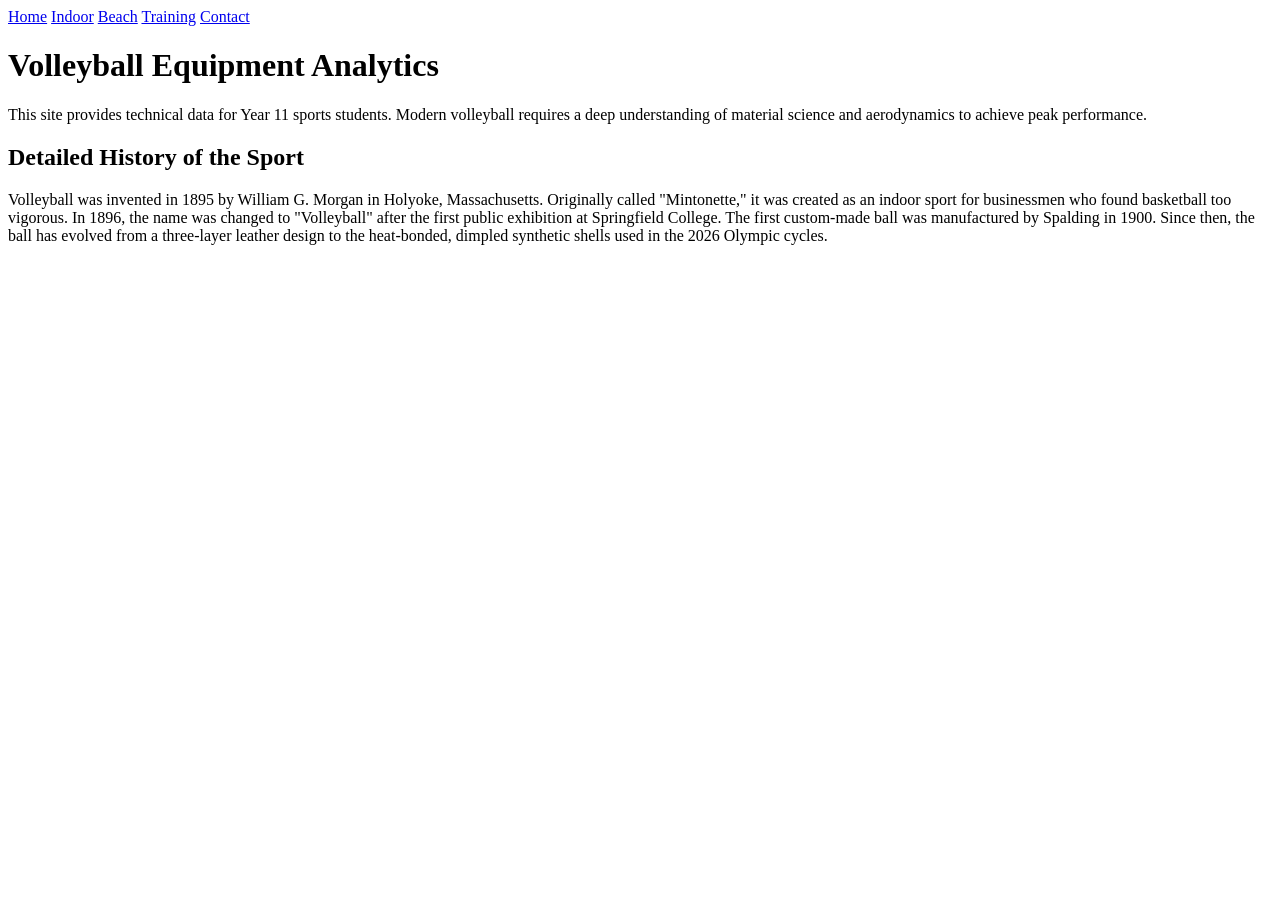
==== index.html @ 8272333a "Add files via upload" ====
<!DOCTYPE html>
<html>
<head>
    <link rel="stylesheet" href="style.css">
    <title>Volleyball Hub | Home</title>
</head>
<body>
    <nav>
        <a href="index.html">Home</a>
        <a href="indoor.html">Indoor</a>
        <a href="beach.html">Beach</a>
        <a href="training.html">Training</a>
        <a href="contact.html">Contact</a>
    </nav>
    <div class="container">
        <h1>Volleyball Equipment Analytics</h1>
        <p>This site provides technical data for Year 11 sports students. Modern volleyball requires a deep understanding of material science and aerodynamics to achieve peak performance.</p>
        
        <h2>Detailed History of the Sport</h2>
        <p>Volleyball was invented in 1895 by William G. Morgan in Holyoke, Massachusetts. Originally called "Mintonette," it was created as an indoor sport for businessmen who found basketball too vigorous. In 1896, the name was changed to "Volleyball" after the first public exhibition at Springfield College. The first custom-made ball was manufactured by Spalding in 1900. Since then, the ball has evolved from a three-layer leather design to the heat-bonded, dimpled synthetic shells used in the 2026 Olympic cycles.</p>
    </div>
</body>
</html>
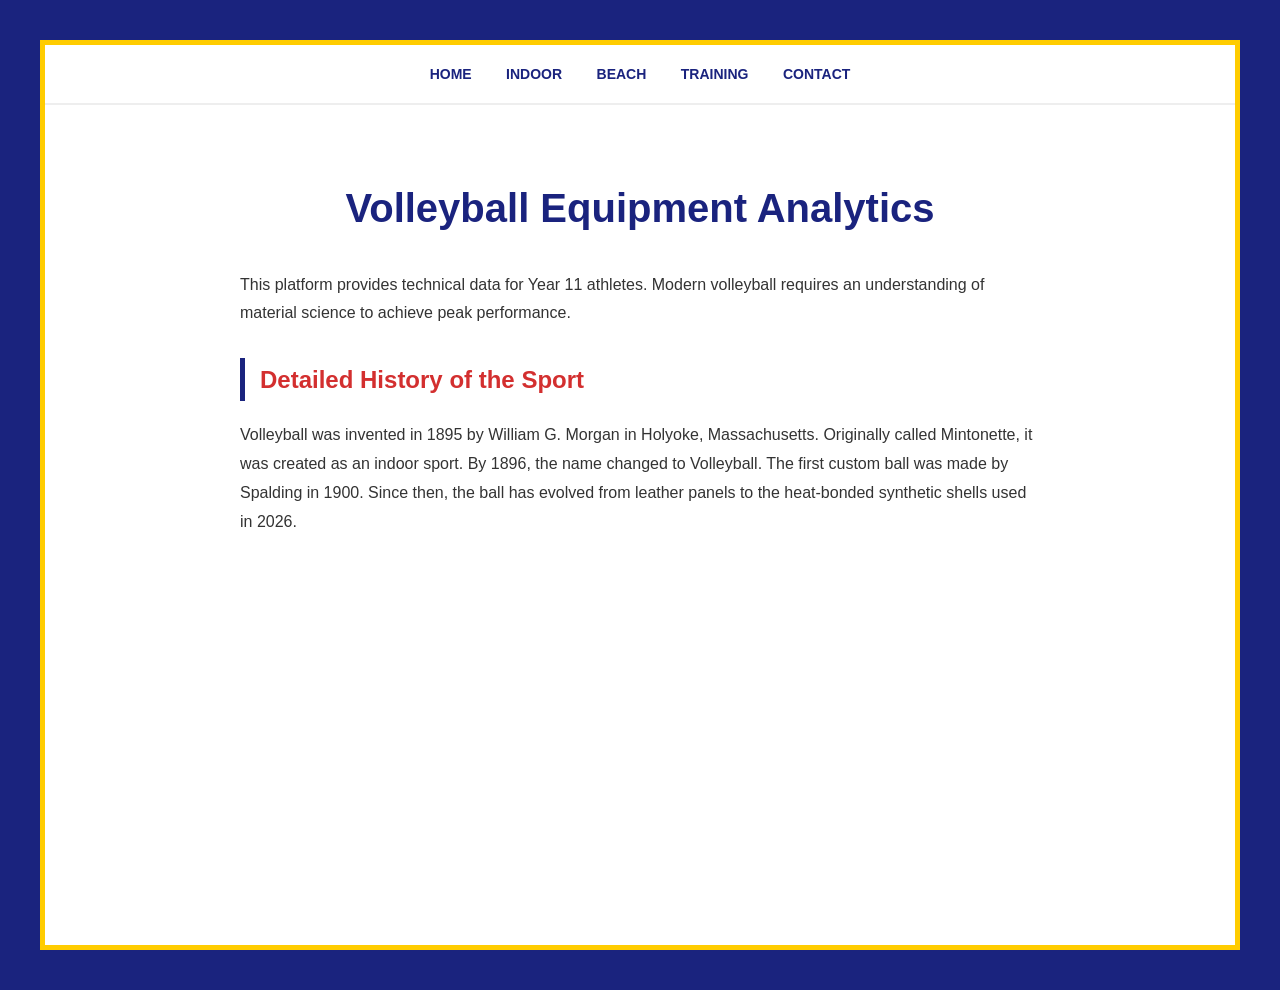
==== commit b5ab7438: "Add files via upload" ====
--- a/index.html
+++ b/index.html
@@ -1,8 +1,9 @@
 <!DOCTYPE html>
 <html>
 <head>
+    <meta charset="UTF-8">
+    <title>Volleyball Hub | Home</title>
     <link rel="stylesheet" href="style.css">
-    <title>Volleyball Hub | Home</title>
 </head>
 <body>
     <nav>
@@ -14,10 +15,9 @@
     </nav>
     <div class="container">
         <h1>Volleyball Equipment Analytics</h1>
-        <p>This site provides technical data for Year 11 sports students. Modern volleyball requires a deep understanding of material science and aerodynamics to achieve peak performance.</p>
-        
+        <p>This platform provides technical data for Year 11 athletes. Modern volleyball requires an understanding of material science to achieve peak performance.</p>
         <h2>Detailed History of the Sport</h2>
-        <p>Volleyball was invented in 1895 by William G. Morgan in Holyoke, Massachusetts. Originally called "Mintonette," it was created as an indoor sport for businessmen who found basketball too vigorous. In 1896, the name was changed to "Volleyball" after the first public exhibition at Springfield College. The first custom-made ball was manufactured by Spalding in 1900. Since then, the ball has evolved from a three-layer leather design to the heat-bonded, dimpled synthetic shells used in the 2026 Olympic cycles.</p>
+        <p>Volleyball was invented in 1895 by William G. Morgan in Holyoke, Massachusetts. Originally called Mintonette, it was created as an indoor sport. By 1896, the name changed to Volleyball. The first custom ball was made by Spalding in 1900. Since then, the ball has evolved from leather panels to the heat-bonded synthetic shells used in 2026.</p>
     </div>
 </body>
 </html>
--- a/style.css
+++ b/style.css
@@ -0,0 +1,76 @@
+/* Layout and Large Navy Border */
+html {
+    background-color: #1a237e;
+    padding: 40px;
+}
+
+body {
+    font-family: sans-serif;
+    margin: 0;
+    padding: 0;
+    background-color: #ffffff;
+    color: #333;
+    border: 5px solid #ffcc00; /* Gold inner frame */
+    min-height: 100vh;
+}
+
+/* Navigation Bar */
+nav {
+    background-color: #ffffff;
+    padding: 20px;
+    text-align: center;
+    border-bottom: 2px solid #eeeeee;
+}
+
+nav a {
+    color: #1a237e;
+    margin: 0 15px;
+    text-decoration: none;
+    font-weight: bold;
+    text-transform: uppercase;
+    font-size: 14px;
+}
+
+nav a:hover {
+    color: #d32f2f;
+}
+
+/* Content Container */
+.container {
+    max-width: 800px;
+    margin: 0 auto;
+    padding: 40px 20px;
+    line-height: 1.8;
+}
+
+h1 {
+    color: #1a237e;
+    text-align: center;
+    font-size: 2.5em;
+}
+
+h2 {
+    color: #d32f2f;
+    border-left: 5px solid #1a237e;
+    padding-left: 15px;
+    margin-top: 30px;
+}
+
+/* Image and Video Scaling */
+img, video {
+    display: block;
+    margin: 30px auto;
+    width: 85%;
+    max-width: 700px;
+    height: auto;
+    border-radius: 8px;
+    box-shadow: 0 8px 20px rgba(0,0,0,0.1);
+}
+
+/* Bullet Points and Forms */
+ul { padding: 0; list-style: none; }
+li { background: #f9f9f9; margin: 10px 0; padding: 15px; border-radius: 5px; border-right: 5px solid #1a237e; }
+
+form { background: #f4f4f4; padding: 30px; border-radius: 10px; }
+input, select, textarea { width: 100%; padding: 12px; margin: 10px 0 20px; border: 1px solid #ccc; border-radius: 5px; }
+input[type="submit"] { background: #1a237e; color: white; border: none; font-weight:
